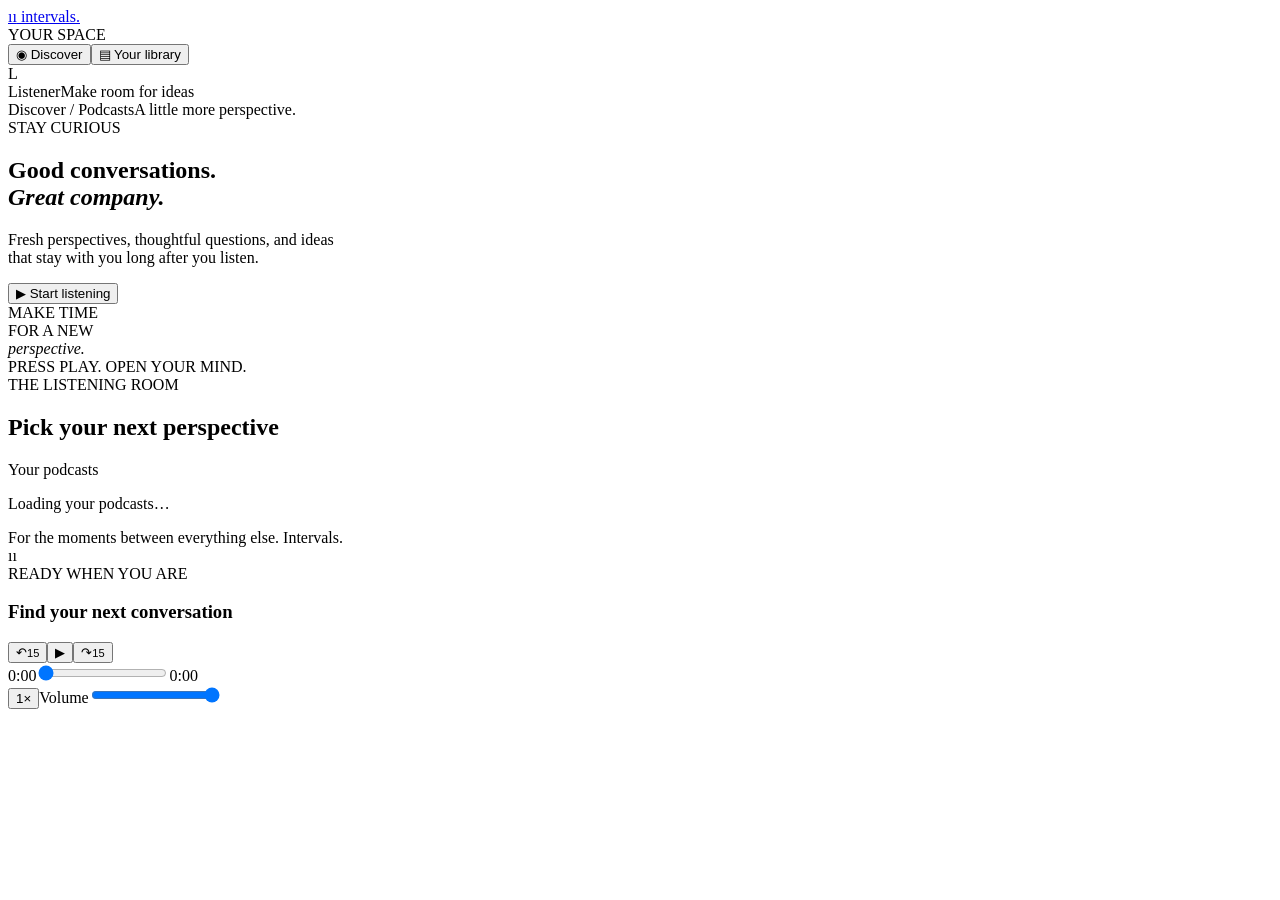
==== web/listen.html @ c6f4fc81 "Make Intervals clone-ready with local GPU processing" ====
<!doctype html>
<html lang="en"><head><meta charset="utf-8"><meta name="viewport" content="width=device-width, initial-scale=1"><meta name="app-token" content="__APP_TOKEN__"><title>Intervals — A little more perspective</title><link rel="stylesheet" href="/listen.css"></head>
<body><div class="app-shell">
<aside class="rail"><a class="brand" href="/" aria-label="Intervals home"><span class="brand-mark">ıı</span> intervals<span class="brand-dot">.</span></a><div class="rail-label">YOUR SPACE</div><button class="nav-item active" id="homeNav"><span>◉</span> Discover</button><button class="nav-item" id="libraryNav"><span>▤</span> Your library</button><div class="rail-bottom"><span class="avatar">L</span><div>Listener<span>Make room for ideas</span></div></div></aside>
<main><header class="topbar"><span class="crumb">Discover <span>/</span> Podcasts</span><span class="top-note">A little more perspective.</span></header>
<section class="hero"><div class="hero-copy"><span class="eyebrow"><span class="tiny-line"></span> STAY CURIOUS</span><h1>Good conversations.<br><em>Great company.</em></h1><p>Fresh perspectives, thoughtful questions, and ideas<br class="desktop"> that stay with you long after you listen.</p><button class="primary" id="featuredPlay"><span>▶</span> Start listening</button></div><div class="hero-art" aria-hidden="true"><div class="orbit orbit-one"></div><div class="orbit orbit-two"></div><div class="sun"></div><div class="record"><div class="record-label"><span>MAKE TIME<br>FOR A NEW<br><i>perspective.</i></span></div><div class="record-hole"></div></div><span class="art-caption">PRESS PLAY. OPEN YOUR MIND.</span></div></section>
<section class="collection" id="collection"><div class="section-heading"><div><span class="eyebrow">THE LISTENING ROOM</span><h2>Pick your next perspective</h2></div><span id="episodeCount" class="count">Your podcasts</span></div><div id="episodes" class="episode-grid" aria-live="polite"><p class="muted">Loading your podcasts…</p></div><p id="error" role="alert"></p></section>
<footer>For the moments between everything else. <span>Intervals.</span></footer>
</main></div>
<section class="player" aria-label="Podcast player"><div class="playing-identity"><div class="mini-cover" id="miniCover">ıı</div><div class="playing-copy"><span class="eyebrow" id="playingLabel">READY WHEN YOU ARE</span><h3 id="playingTitle">Find your next conversation</h3></div></div><div class="transport"><div class="transport-buttons"><button id="back15" aria-label="Rewind 15 seconds">↶<small>15</small></button><button id="togglePlay" class="play-circle" aria-label="Play podcast">▶</button><button id="forward15" aria-label="Forward 15 seconds">↷<small>15</small></button></div><div class="progress-row"><span id="elapsed">0:00</span><input id="progress" type="range" min="0" max="100" value="0" step="0.1" aria-label="Seek podcast"><span id="duration">0:00</span></div></div><div class="player-extra"><button id="playbackRate" aria-label="Change playback speed">1×</button><label class="volume-label">Volume<input id="volume" type="range" min="0" max="1" step="0.05" value="1" aria-label="Volume"></label></div></section>
<audio id="audio" preload="metadata"></audio><script src="/listen.js"></script></body></html>
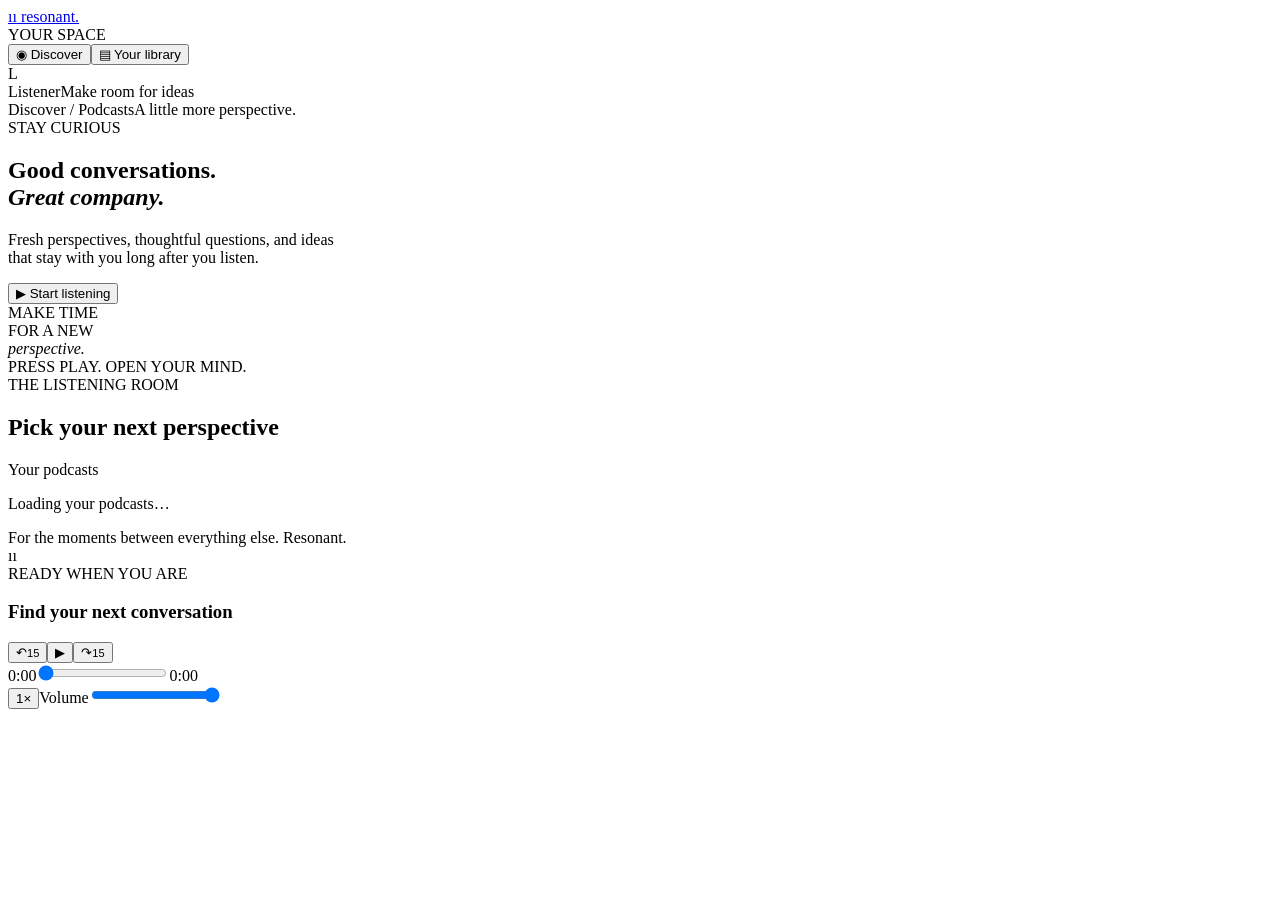
==== commit d8fb7bc4: "Introduce Resonant with research context, architecture diagrams and setup guide" ====
--- a/web/listen.html
+++ b/web/listen.html
@@ -1,11 +1,11 @@
 <!doctype html>
-<html lang="en"><head><meta charset="utf-8"><meta name="viewport" content="width=device-width, initial-scale=1"><meta name="app-token" content="__APP_TOKEN__"><title>Intervals — A little more perspective</title><link rel="stylesheet" href="/listen.css"></head>
+<html lang="en"><head><meta charset="utf-8"><meta name="viewport" content="width=device-width, initial-scale=1"><meta name="app-token" content="__APP_TOKEN__"><title>Resonant — A little more perspective</title><link rel="stylesheet" href="/listen.css"></head>
 <body><div class="app-shell">
-<aside class="rail"><a class="brand" href="/" aria-label="Intervals home"><span class="brand-mark">ıı</span> intervals<span class="brand-dot">.</span></a><div class="rail-label">YOUR SPACE</div><button class="nav-item active" id="homeNav"><span>◉</span> Discover</button><button class="nav-item" id="libraryNav"><span>▤</span> Your library</button><div class="rail-bottom"><span class="avatar">L</span><div>Listener<span>Make room for ideas</span></div></div></aside>
+<aside class="rail"><a class="brand" href="/" aria-label="Resonant home"><span class="brand-mark">ıı</span> resonant<span class="brand-dot">.</span></a><div class="rail-label">YOUR SPACE</div><button class="nav-item active" id="homeNav"><span>◉</span> Discover</button><button class="nav-item" id="libraryNav"><span>▤</span> Your library</button><div class="rail-bottom"><span class="avatar">L</span><div>Listener<span>Make room for ideas</span></div></div></aside>
 <main><header class="topbar"><span class="crumb">Discover <span>/</span> Podcasts</span><span class="top-note">A little more perspective.</span></header>
 <section class="hero"><div class="hero-copy"><span class="eyebrow"><span class="tiny-line"></span> STAY CURIOUS</span><h1>Good conversations.<br><em>Great company.</em></h1><p>Fresh perspectives, thoughtful questions, and ideas<br class="desktop"> that stay with you long after you listen.</p><button class="primary" id="featuredPlay"><span>▶</span> Start listening</button></div><div class="hero-art" aria-hidden="true"><div class="orbit orbit-one"></div><div class="orbit orbit-two"></div><div class="sun"></div><div class="record"><div class="record-label"><span>MAKE TIME<br>FOR A NEW<br><i>perspective.</i></span></div><div class="record-hole"></div></div><span class="art-caption">PRESS PLAY. OPEN YOUR MIND.</span></div></section>
 <section class="collection" id="collection"><div class="section-heading"><div><span class="eyebrow">THE LISTENING ROOM</span><h2>Pick your next perspective</h2></div><span id="episodeCount" class="count">Your podcasts</span></div><div id="episodes" class="episode-grid" aria-live="polite"><p class="muted">Loading your podcasts…</p></div><p id="error" role="alert"></p></section>
-<footer>For the moments between everything else. <span>Intervals.</span></footer>
+<footer>For the moments between everything else. <span>Resonant.</span></footer>
 </main></div>
 <section class="player" aria-label="Podcast player"><div class="playing-identity"><div class="mini-cover" id="miniCover">ıı</div><div class="playing-copy"><span class="eyebrow" id="playingLabel">READY WHEN YOU ARE</span><h3 id="playingTitle">Find your next conversation</h3></div></div><div class="transport"><div class="transport-buttons"><button id="back15" aria-label="Rewind 15 seconds">↶<small>15</small></button><button id="togglePlay" class="play-circle" aria-label="Play podcast">▶</button><button id="forward15" aria-label="Forward 15 seconds">↷<small>15</small></button></div><div class="progress-row"><span id="elapsed">0:00</span><input id="progress" type="range" min="0" max="100" value="0" step="0.1" aria-label="Seek podcast"><span id="duration">0:00</span></div></div><div class="player-extra"><button id="playbackRate" aria-label="Change playback speed">1×</button><label class="volume-label">Volume<input id="volume" type="range" min="0" max="1" step="0.05" value="1" aria-label="Volume"></label></div></section>
 <audio id="audio" preload="metadata"></audio><script src="/listen.js"></script></body></html>
